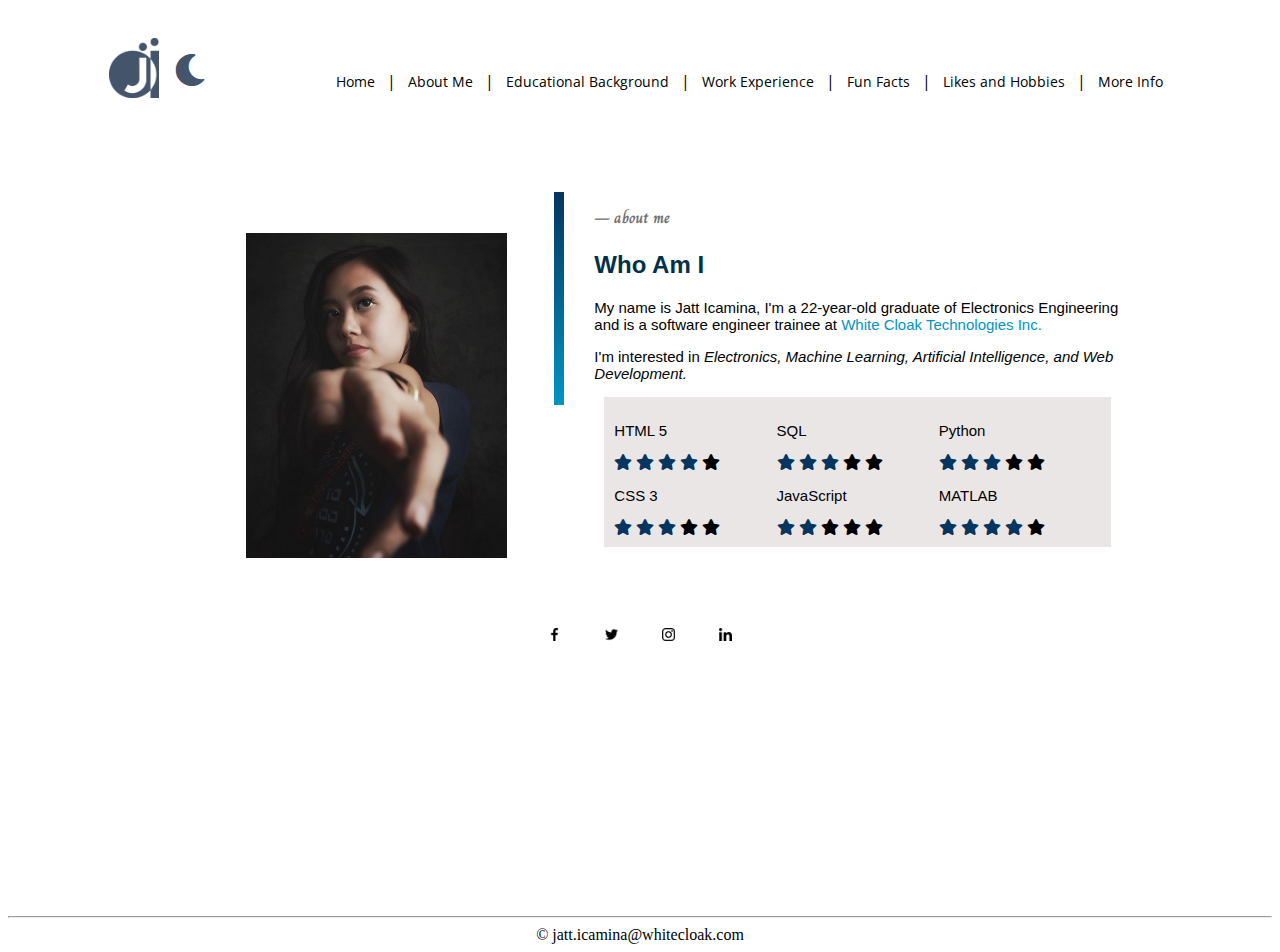
==== pages/about.html @ fee9fb5a "With darkmode" ====
<!DOCTYPE html>
<html>
    <head>

        <meta charset = "utf-8">
        <meta name="viewport" content="width=device-width, initial-scale=1.0">
        <title>Jatt Icamina</title>
        <link rel="icon" href="../media/logo.png" type="image/icon" >
        <link rel="stylesheet" href="../css/style.css">
        <link rel="stylesheet" href="https://cdnjs.cloudflare.com/ajax/libs/font-awesome/5.14.0/css/all.min.css">
        <link href='https://fonts.googleapis.com/css?family=Charm' rel='stylesheet'>
        <link rel="preconnect" href="https://fonts.gstatic.com">
        <link href="https://fonts.googleapis.com/css2?family=Open+Sans&display=swap" rel="stylesheet"> 
    </head>

    <body>
        
        <div class = "container">
            <div class = "navbar">
                <a href="https://icaminajatt.github.io/" target=_blank><img src = "../media/logo.png" class = "logo"></a>
                <i id="moon" class="fas fa-moon fa-2x"></i>
                <nav>
                    <ul id="menuList">
                        <li><a href="../index.html">&nbsp; Home &nbsp;</a> |</li>
                        <li><a href="about.html">&nbsp; About Me &nbsp;</a> |</li>
                        <li><a href="education.html">&nbsp; Educational Background &nbsp;</a> |</li>
                        <li><a href="work.html">&nbsp; Work Experience &nbsp;</a> |</li>
                        <li><a href="funfacts.html">&nbsp; Fun Facts &nbsp;</a> |</li>
                        <li><a href="likes.html">&nbsp; Likes and Hobbies &nbsp;</a> |</li>
                        <li><a href="more.html">&nbsp; More Info &nbsp;</a></li>
                    </ul>
                </nav>
                <img src="../media/menu.png" class="menu" onclick="togglemenu()">
            </div>

            <div class = "aboutRow">
                <div class = "about-col-1">
                    <div class = "aboutMe">
                        <img src="../media/pr.png" alt="Jatt" class ="pic retain">
                    </div>
                </div>
                
                <div class = "about-col-2">
                    <h4>— about me</h4>
                    <h2>Who Am I</h2>
                    <p>My name is Jatt Icamina, I'm a 22-year-old graduate of Electronics Engineering 
                        and is a software engineer trainee at <a href="https://www.whitecloak.com/" target=_blank>
                        White Cloak Technologies Inc.</a>
                    </p>

                    <p>I'm interested in <span>Electronics, Machine Learning, Artificial Intelligence,
                        and Web Development.</span>
                    </p>

                    <div class = "skills">
                        <div class = "skills-col">
                            <p>HTML 5</p>
                            <div class = "stars">
                                <span class="fa fa-star checked"></span>
                                <span class="fa fa-star checked"></span>
                                <span class="fa fa-star checked"></span>
                                <span class="fa fa-star checked"></span>
                                <span class="fa fa-star"></span>
                            </div>

                            <p>CSS 3</p>
                                <div class = "stars">
                                <span class="fa fa-star checked"></span>
                                <span class="fa fa-star checked"></span>
                                <span class="fa fa-star checked"></span>
                                <span class="fa fa-star"></span>
                                <span class="fa fa-star"></span>
                            </div>
                        </div>

                        <div class = "skills-col">
                            <p>SQL</p>
                            <div class = "stars">
                                <span class="fa fa-star checked"></span>
                                <span class="fa fa-star checked"></span>
                                <span class="fa fa-star checked"></span>
                                <span class="fa fa-star"></span>
                                <span class="fa fa-star"></span>
                            </div>

                            <p>JavaScript</p>
                            <div class = "stars">
                                <span class="fa fa-star checked"></span>
                                <span class="fa fa-star checked"></span>
                                <span class="fa fa-star"></span>
                                <span class="fa fa-star"></span>
                                <span class="fa fa-star"></span>
                            </div>
                        </div>

                        <div class = "skills-col">
                            <p>Python</p>
                            <div class = "stars">
                                <span class="fa fa-star checked"></span>
                                <span class="fa fa-star checked"></span>
                                <span class="fa fa-star checked"></span>
                                <span class="fa fa-star"></span>
                                <span class="fa fa-star"></span>
                            </div>

                            <p>MATLAB</p>
                            <div class = "stars">
                                <span class="fa fa-star checked"></span>
                                <span class="fa fa-star checked"></span>
                                <span class="fa fa-star checked"></span>
                                <span class="fa fa-star checked"></span>
                                <span class="fa fa-star"></span>
                            </div>
                        </div>

                    </div>
                </div>
            </div>

            <div class="social-links">
                <a href="https://facebook.com/icaminajatt" target=_blank><img src="../media/facebook-app-symbol.png"></a>
                <a href="https://twitter.com/Jathynelaaa/" target=_blank><img src="../media/twitter.png"></a>
                <a href="https://instagram.com/jathynelaaa/" target=_blank><img src="../media/instagram-logo.png"></a>
                <a href="https://linkedin.com/in/jatticamina" target=_blank><img src="../media/linkedin.png"></a>
            </div>
        </div>
            
        <hr>   

        <footer>
            <a href="mailto:jatt.icamina@whitecloak.com">&#169 jatt.icamina@whitecloak.com</a>
        </footer>
        
        <script src="../js/script.js"></script>
        
    </body>

</html>
---- css/style.css ----
* body html {
    margin: 0;
    padding: 0;
    font-family: monospace, sans-serif;
}

/* fonts */

* p {
    font-family: Cambria, Cochin, Georgia, Times, 'Times New Roman', serif;
}

/* index */
.col-1 h1 {
    font-family: 'Charm', cursive !important;
}

.col-1 h2, p {
    font-family: Cambria, Cochin, Georgia, Times, 'Times New Roman', serif;
}

/* about */

.about-col-2 h4 {
    font-family: 'Charm', cursive;
}

.about-col-2 h2, p {
    font-family: Verdana, Geneva, Tahoma, sans-serif !important;
}

/* work */

.title, h3, p, details{
    font-family: Verdana, Geneva, Tahoma, sans-serif !important;
}
.title h3, p, details {
    font-size: 15px;
}
.work-col-2 h4 {
    font-family: 'Charm', cursive;
}

.work-col-2 h2 {
    font-family: Verdana, Geneva, Tahoma, sans-serif;
}

/* funfacts */

.fun-col-2 h4 {
    font-family: 'Charm', cursive;
}

.fun-col-2 li, summary {
    font-family: Verdana, Geneva, Tahoma, sans-serif !important;
    font-size: 15px;
}

li span {
    color: rgb(11, 175, 134);
}

/* likes */
.like-col-2 h4 {
    font-family: 'Charm', cursive;
}

.like-col-2 ul li {
    font-family: Verdana, Geneva, Tahoma, sans-serif !important;
    font-size: 15px;
}
.pol-container p {
    font-family: 'Architects Daughter', cursive !important;
}

.like-col-2 a {
    text-decoration: none;
    color: rgb(4, 146, 165);
}
/* more */

.add-info, p {
    font-family: 'Lucida Sans', 'Lucida Sans Regular', 'Lucida Grande', 'Lucida Sans Unicode', Geneva, Verdana, sans-serif;
}

.comments span, input {
    font-family: 'Lucida Sans', 'Lucida Sans Regular', 'Lucida Grande', 'Lucida Sans Unicode', Geneva, Verdana, sans-serif;
}

/* END OF FONTS */

.divider {
    background: linear-gradient(to right,#04365f, #0195c2);
    height: 10px;
    width: 50%;
}

* {
    cursor: url(https://cur.cursors-4u.net/cursors/cur-11/cur1054.cur), 
    auto !important;
} 

a:hover {
    cursor: url(https://cur.cursors-4u.net/cursors/cur-11/cur1053.ani), 
    url(http://cur.cursors-4u.net/cursors/cur-11/cur1053.png), 
    auto !important;
    color: #0884cc;
}

.social-links a:hover {
    cursor: url(https://cur.cursors-4u.net/cursors/cur-11/cur1053.ani), 
    url(http://cur.cursors-4u.net/cursors/cur-11/cur1053.png), 
    auto !important;
}

.container {
    width: 100%;
    min-height: 100vh;
    padding-left: 8%;
    padding-right: 8%;
    box-sizing: border-box;
    overflow: hidden;
}

.navbar {
    width: 100%;
    display: flex;
    align-items: center;
    font-family: 'Open Sans', sans-serif;
}

.logo {
    width: 50px;
    cursor: pointer;
    margin: 30px 0;
}

.menu {
    width: 25px;
    cursor: pointer;
    display: none;
}

nav {
    flex: 1;
    text-align: right;
}

nav ul li {
    list-style: none;
    display: inline-block;
    /* margin: 30px; */
}

nav ul a {
    text-decoration: none;
    color: #000;
    font-size: 14px;
}

nav ul a:hover {
    text-decoration: none;
    color:#0884cc;
    font-size: 14px;
}

.row {
    display: flex;
    justify-content: space-between;
    align-items: center;
    margin: 50px;
}

.col-1 {
    flex-basis: 40%;
    position: relative;
    margin-left: 50px;
}

.col-1 h1{
    font-size: 20px;
    color: #707070;
    font-weight: 100;
    margin: 20px 0 10px;
}

.col-1 h2{
    font-size: 54px;
}

.col-1 h2 span{
    color:#02304b
}

.col-1 p{
    font-size: 20px;
}

.btn {
    width: 140px;
    border: 0;
    padding: 12px 10px;
    outline: none;
    color: white;
    /* background: linear-gradient(to right, #fb5283, #ff3527); */
    background: linear-gradient(to right,#04365f, #0195c2);
}

.btn:hover {
    width: 160px;
    display: flex;
    align-items: center;
    justify-content: space-around;
} 

.btn a {
    text-decoration: none;
    color: white;
}

.col-1::after {
    content: '';
    width: 10px;
    height: 57%;
    position: absolute;
    left: -40px;
    top: 8px;
}

.col-2 {
    position: relative;
    flex-basis: 60%;
    display: flex;
    align-items: center;
}

.col-2 .me {
    width: 90%; 
}

.color-box {
    position: absolute;
    right: 0;
    top: 0;
    background: linear-gradient(#04365f, #0195c2);
    border-radius: 20px 0 0 20px;
    height: 100%;
    width: 80%;
    z-index: -1; 
    transform: translateX(150px);
}

.social-links img{
    height: 13px;
    margin: 20px;
    cursor: pointer;
}

.social-links {
    text-align: center;
}

.social-links:hover {
    height: 20px;
}



/* RESPONSIVE */
@media only screen and (max-width: 700px) {
    
    nav ul {
        width: 100%;
        background: linear-gradient(#04365f, #0195c2);
        position: absolute;
        top: 110px;
        right: 0;
        z-index: 2;
    }
    nav ul li{
        display: inline-block;
        margin-top: 5px;
        margin-bottom: 5px;
    }
    nav ul li a{
        color: #fff; 
    }

    .menu {
        display: block;
    }

    #menuList {
        overflow: hidden;
        transition: 0.5s;
    }
    .row {
        flex-direction: column-reverse;
        margin: 50px 0;
    }

    .col-2 {
        flex-basis: 100%;
        margin-bottom: 50px;
    }

    .col-2 .me {
        width: 77%;
    }
    
    .color-box {
        transform: translateX(75px);
    }

    .col-1 {
        flex-basis: 100%;
    }

    .col-1 h1 {
        font-size: 15px;
    }
    .col-1 h2 {
        font-size: 35px;
    }

    .col-1 p {
        font-size: 20px;
    }

    /* ABOUT */

    .about-col-2 {
        margin-bottom: 20px;
    }

    .aboutMe .pic {
        width: 100;
        text-align: center;
    }

    .aboutRow {
        flex-direction: column;
        margin: 20px 0;
    }

    .disp-info h2 {
        text-align: justify;
    }

    .disp-pic {
        margin-top: 0;
    }
    .info-row{
        flex-direction: column;
        margin: 20px 0;
    }

    .skills {
        display: flex;
        flex-direction: column-reverse;
        width: 130%;
    }
    .skills-col {
        width: 100%;
        display: flex;
        flex-direction: column;
        font-size: small;
    }

    /* educ */

    #boxes .box {
        float:none;
        text-align:center;
        width:100%;
    }

    /* work */
    .work-col-2 {
        margin-bottom: 20px;
    }

    .workMe .pic {
        width: 100%;
        text-align: center;
    }
    
    .workRow {
        flex-direction: column;
        margin: 20px 0;
    }

    /* fun facts */
    .fun-col-2 {
        margin-bottom: 20px;
    }

    .funMe .pic {
        width: 100%;
        text-align: center;
    }
    
    .funRow {
        flex-direction: column;
        margin: 20px 0;
    }

    /* likes */

    .like-col-2 {
        margin-bottom: 20px;
    }

    .likeMe .pic {
        width: 100%;
        text-align: center;
    }
    
    .likeMe {
        width: 100%;
    }
    .likeRow {
        flex-direction: column;
        margin: 20px 0;
    }
    
    .title::after {
        display: none;
        }

    /* MORE INFO */
    .add .pic {
        width: 100%;
        text-align: center;
    }

    .comments {
        width: 90%;
        border-radius: 0px;
        padding-left: 0;
        background-color:transparent;
    }

    input[type=text], select {
        width: 100%;
    }

    #test-pic {
        display: block;
    }
    
    .formPopup {
        display: none;
        position: fixed;
        width: 70%;
        left: 30%;
        top: 5%;
        transform: translate(-5%, -2%);
        border: 3px solid #999999;
        box-shadow: #44546a;
        z-index: 9;
      }
    
      .formContainer {
        height: 100%;
        width: 100%;
        padding-top: 20px;
        padding-bottom: 20px;
        background-color: #f2f2f2;
      }
    
} 

.title {
    text-align: center;
    color: #04365f;
    margin-left: 0%;
}


/* ABOUT */

.info-pic {
    flex-basis: 40%;
    position: relative;
    margin-left: 50px;
}
.aboutMe {
    position: relative;
    flex-basis: 60%;
    display: flex;
    align-items: center;
    margin-top: 50px;
}

.aboutMe img{
    text-align: center;
    width: 60%;

    display: block;
    margin-left: auto;
    margin-right: auto;
}
.about-col-2 a {
    text-decoration: none;
    color:  #0195c2 
}

.about-col-2 a:hover {
    color: #04365f;
}
.about-col-2 h4 {
    color: #707070;
}

.about-col-2 p span {
    font-style: italic; 
}
.about-col-2 {
    position: relative;
    flex-basis: 60%;
    align-items: center;
}

.about-col-2 h2 {
    color: #02304b; 
}
.about-col-2::after {
    content: '';
    width: 10px;
    height: 57%;
    background: linear-gradient(#04365f, #0195c2);
    position: absolute;
    left: -40px;
    top: 8px;
}

.aboutRow{
    display: flex;
    justify-content: space-between;
    align-items: center;
    margin: 50px;
}

footer a {
    text-decoration: none;
    text-align: center;
    color: black;
}

footer {
    width: 100%;
    display: inline-block;
    text-align: center;
}

.skills {
    background: rgb(235, 230, 230);
    margin: 10px;
    padding: 10px;
    display: flex;
    flex-direction: row;
}

.skills-col {
    flex: 20%;
}

.checked {
    color: #04365f;
}

/* EDUCATION */


.title {
    color: #04365f;
    margin-bottom: 50px;
}
.education {
    text-align: center;
    flex-basis: 40%;
    position: relative;
    margin-left: 50px;
}

.educRow{
    display: flex;
    justify-content: space-between;
    align-items: center;
    margin: 50px;
    display: flex;
    flex-direction: column;
}

.educList {
    visibility: hidden;
}
  
  /* Clear floats after the columns */
.education:after {
    content: "";
    display: table;
    clear: both;
    margin: 20%;
  }


  
.container-box{
    width:80%; 
    margin:auto;
    overflow:hidden;
} 
  
#boxes{
    margin-top:20px;
}
  
#boxes .box{
    float:left;
    text-align: center;
    width:30%;
    padding:10px;
}
  
#boxes .box img{
    width:90px;
}
  
/* WORK */
.workMe img{
    text-align: center;
    width: 60%;

    display: block;
    margin-left: auto;
    margin-right: auto;
}

.workRow {
    display: flex;
    justify-content: space-between;
    align-items: center;
    margin: 50px;
}

.work-col-2 h4 {
    color: #707070;
}
.work-col-2 {
    position: relative;
    flex-basis: 60%;
    align-items: center;
}

.work-col-2 h2 {
    color: #02304b; 
}

.work-col-2 a {
    text-decoration: none;
    color: rgb(4, 146, 165);
}

/* FUN FACTS */

.funMe img{
    text-align: center;
    width: 60%;

    display: block;
    margin-left: auto;
    margin-right: auto;
}

.funRow {
    display: flex;
    justify-content: space-between;
    align-items: center;
    margin: 50px;
}

.fun-col-2 h4 {
    color: #707070;
}
.fun-col-2 {
    position: relative;
    flex-basis: 60%;
    align-items: center;
}

.fun-col-2 h2 {
    color: #02304b; 
}

.fun-col-2 a {
    text-decoration: none;
}

/* HOBBIES */

.likeMe {
    margin-left: 20%;
    margin-top: 10%;
}
.likeMe img{
    text-align: center;
    width: 40%;

    display: block;
    margin-left: auto;
    margin-right: auto;
}


.likeRow {
    display: flex;
    justify-content: space-between;
    align-items: center;
    margin: 50px;
}

.like-col-2 h4 {
    color: #707070;
}
.like-col-2 {
    position: relative;
    flex-basis: 400%;
    align-items: center;
    margin-right: 5%;
}

.like-col-2 h2 {
    color: #02304b; 
}

.like-col-2 a {
    text-decoration: none;
}

.polaroid {
    width: 60%;
    background-color: white;
    box-shadow: 0 4px 8px 0 rgba(0, 0, 0, 0.2), 0 6px 20px 0 rgba(0, 0, 0, 0.19);
    margin-bottom: 25px;
  }
  
.pol-container {
    text-align: center;
    padding: 10px 20px;
  }

/* MORE INFO */
.add-info {
    text-align: center;
}
.add .pic {
    text-align: center;
}

.add-info a {
    text-decoration: none;
    color: rgb(4, 146, 165);
}

input[type=text], select {
    width: 100%;
    padding: 12px 20px;
    margin: 8px 0;
    display: inline-block;
    border: 1px solid #ccc;
    border-radius: 4px;
    box-sizing: border-box;
  }
  
input[type=submit] {
    width: 100%;
    background-color: #4CAF50;
    color: white;
    padding: 14px 20px;
    margin: 8px 0;
    border: none;
    border-radius: 4px;
    cursor: pointer;
}
  
input[type=submit]:hover {
    background-color: #45a049;
}
  
.comments {
    border-radius: 5px;
    background-color: #f2f2f2;
    padding: 20px;
    text-align: center;
}

.darkpic {
    display: none;
}

  /* DARK MODE */

.dark-mode {
    background: #0b0a14;
    filter: invert(100%);
    position: relative;
}

.dark-mode #form {
    background-color: #ddd;
    padding: 20px;
    width: 80%;
    margin: auto;
  }
.dark-mode .loginPopup {
    position: relative;
    text-align: center;
    width: 100%;
}

.dark-mode .formPopup {
    display: none;
    /* position: fixed; */
    position: absolute;
    width: 50%;
    left: 30%;
    top: 5%;
    /* bottom: 5%; */
    transform: translate(-5%, -2%);
    border: 3px solid #999999;
    box-shadow: #44546a;
    z-index: 9;
}
  
.dark-mode .formContainer {
    /* max-width: 100%; */
    height: 100%;
    width: 100%;
    padding-top: 20px;
    padding-bottom: 40px;
    /* background-color: #fff; */
    background-color: #f2f2f2;
}

.dark-mode .retain {
    filter: invert(100%);
}

.dark-mode .what {
    /* color: white; */
    filter: invert(100%);
}

.dark-mode h1 {
    color: #f7f0e9;
 }

.dark-mode .darkpic {
    display: block;
    margin: auto;
 }

.dark-mode .lightpic {
    display: none;
}

#moon {
    margin: 15px;
    color: #44546a;
}


/* Testimonial */

textarea {
    width: 50%;
    text-align: center;
}

input[type=text], select {
    width: 50%;
    text-align: center;
}

.submit {
    margin: 2%;
    width: 140px;
    border: 0;
    padding: 12px 10px;
    outline: none;
    color: white;
    background: linear-gradient(to right,#04365f, #0195c2);
}

.submit:hover {
    width: 160px;
    align-items: center;
    justify-content: space-around;
} 

.submit a {
    text-decoration: none;
    color: white;
}

.what {
    font-family: 'Charm', cursive !important;
    color: #707070;
}

.intro {
    font-family: monospace;
    font-size: xx-large ;
    text-shadow: #44546a;
    color: #04365f;
}
.parag {
    font-family: 'Lucida Sans', 'Lucida Sans Regular', 'Lucida Grande', 'Lucida Sans Unicode', Geneva, Verdana, sans-serif;
}
/* POPUP FORM */

* {
    box-sizing: border-box;
}

.openBtn {
    display: flex;
    justify-content: left;
}

.openButton {
    font-size: 10px;
    width: 80px;
    border: 0;
    padding: 10px 5px;
    outline: none;
    color: white;
    margin-left: auto;
    background: linear-gradient(to right,#04365f, #0195c2);
}

.loginPopup {
    position: relative;
    text-align: center;
    width: 100%;
}

.formPopup {
    display: none;
    position: fixed;
    width: 50%;
    left: 30%;
    top: 5%;
    /* bottom: 5%; */
    transform: translate(-5%, -2%);
    border: 3px solid #999999;
    box-shadow: #44546a;
    z-index: 9;
}
  
.formContainer {
    /* max-width: 100%; */
    height: 100%;
    width: 100%;
    padding-top: 20px;
    padding-bottom: 40px;
    /* background-color: #fff; */
    background-color: #f2f2f2;
}
.formContainer input[type=text], 
.formContainer input[type=textarea]{
    width: 100%;
    padding: 15px;
    margin: 5px 0 20px 0;
    border: none;
    background: #eee;
    background: white;
}
  
.formContainer input[type=text]:focus,
.formContainer input[type=textarea]:focus {
    background-color: #ddd;
    outline: none;
}
  
.formContainer .btn {
    padding: 12px 20px;
    border: none;
    background-color: #8ebf42;
    color: #fff;
    cursor: pointer;
    width: 100%;
    margin-bottom: 15px;
    opacity: 0.8;
}
  .formContainer .cancel {
    background-color: #cc0000;
}
  .formContainer .btn:hover,
  .openButton:hover {   
    opacity: 1;
}
  
.formContainer {
    font-weight: bolder;
}
  
.formContainer h2 {
    color: #04365f;
    font-size: x-large;
}

  /* TEMPLATE */

#form {
    background-color: #ddd;
    padding: 20px;
    width: 80%;
    margin: auto;
  }

.disp-pic img {
    border-radius: 50%;
    width:10%;
    text-align: center;
    display: block;
    margin-left: auto;
    margin-right: auto;
}

.disp-pic {
    position: relative;
    flex-basis: 60%;
    display: flex;
    align-items: center;
    /* margin-top: 50px; */
}
.disp-info {
    text-align: center;
    width: 80%;
    /* display: inline-block; */
    position: relative;
    flex-basis: 60%;
    /* display: flex; */
    align-items: center;
}

.info {
    padding: 20px 20px 20px 20px;
}
.article {
    width: 50%;
    display: inline-block;
}

.about-col-2 h2 {
    color: #02304b; 
}
.disp-info::after {
    content: '';
    width: 10px;
    height: 60%;
    background: linear-gradient(#04365f, #0195c2);
    position: absolute;
    left: -40px;
    top: 8px;
}

.info-row{
    display: flex;
    justify-content: space-between;
    align-items: center;
}

.disp-info span {
    font-family: monospace;
    text-align: left;
}

.disp-info h2 {
    text-align: left;
    color: #04365f;
}

.disp-info p {
    font-size: large;
}
.dateform {
    text-align: right !important;
}

.edit {
    font-size: 10px;
    width: 80px;
    border: 0;
    padding: 10px 5px;
    outline: none;
    color: white;
    margin-left: auto;
}

.saveCol {
    background-color: #00b712;
    background-image: linear-gradient(315deg, #00b712 0%, #5aff15 74%);    
}

.delCol {
    background-color: #eb4511;
    background-image: linear-gradient(315deg, #eb2a11 0%, #b02e0c 74%);
}

.cancelCol {
    background: linear-gradient(to right,#04365f, #0195c2);
}

.save {
    width: 140px;
    border: 0;
    padding: 12px 10px;
    outline: none;
    color: white;
    /* background: linear-gradient(to right, #fb5283, #ff3527); */
    background: linear-gradient(to right,#04365f, #0195c2);
}

.save:hover {
    width: 160px;
    /* display: flex; */
    align-items: center;
    justify-content: space-around;
}
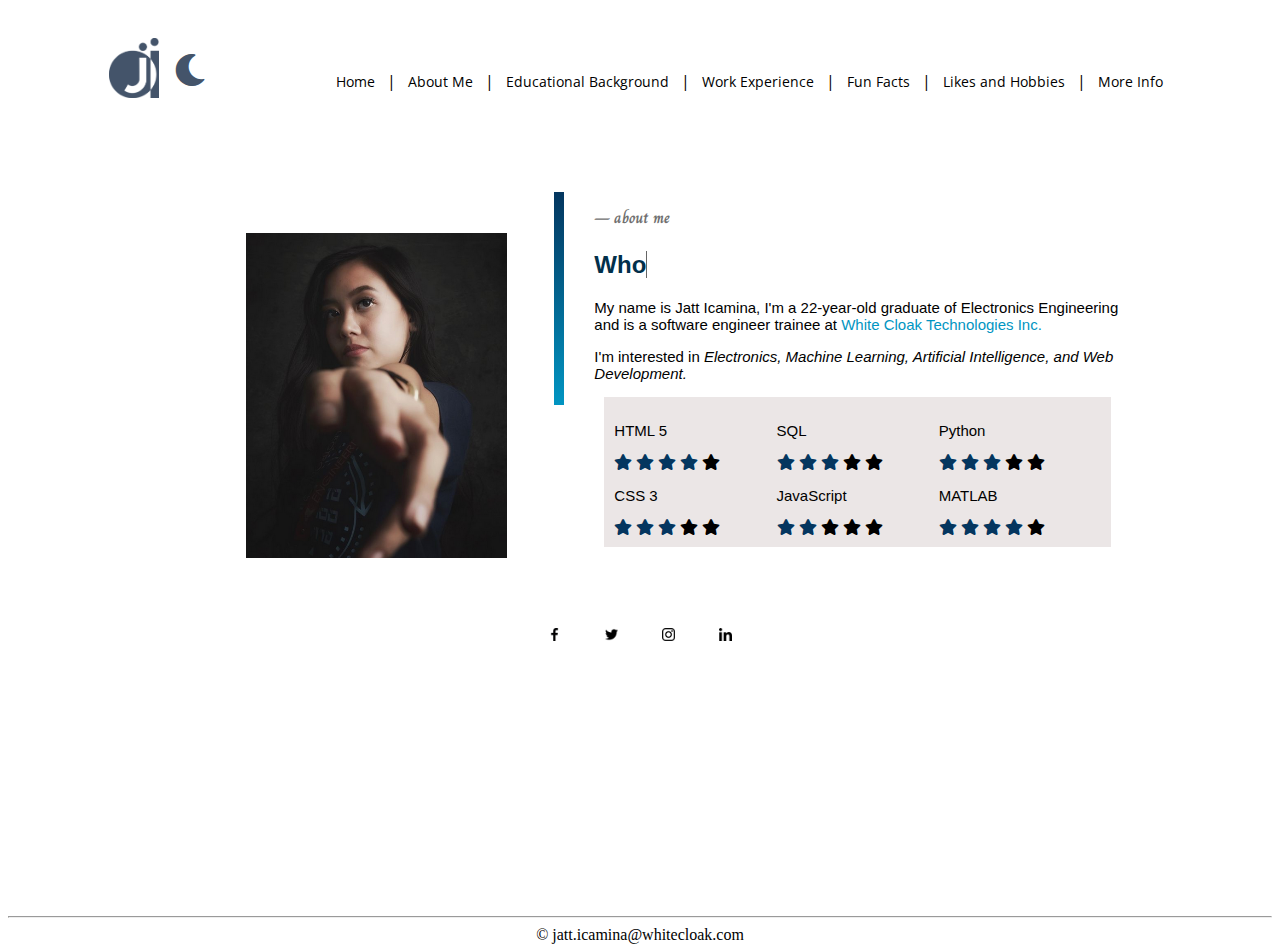
==== commit 2245fb46: "Added letter animation" ====
--- a/pages/about.html
+++ b/pages/about.html
@@ -42,7 +42,8 @@
                 
                 <div class = "about-col-2">
                     <h4>— about me</h4>
-                    <h2>Who Am I</h2>
+                    <h2 class="txt-rotate" data-period="2000"
+                    data-rotate='["Who Am I"]'></h2>
                     <p>My name is Jatt Icamina, I'm a 22-year-old graduate of Electronics Engineering 
                         and is a software engineer trainee at <a href="https://www.whitecloak.com/" target=_blank>
                         White Cloak Technologies Inc.</a>
--- a/css/style.css
+++ b/css/style.css
@@ -435,7 +435,7 @@
     }
 
     .comments {
-        width: 90%;
+        width: 100%;
         border-radius: 0px;
         padding-left: 0;
         background-color:transparent;
@@ -468,6 +468,16 @@
         padding-bottom: 20px;
         background-color: #f2f2f2;
       }
+
+      textarea {
+        width: 100%;
+        text-align: center;
+    }
+    
+    input[type=text], select {
+        width:100%;
+        text-align: center;
+    }
     
 } 
 
@@ -824,11 +834,11 @@
     display: none;
     /* position: fixed; */
     position: absolute;
-    width: 50%;
+    width: 100%;
     left: 30%;
     top: 5%;
     /* bottom: 5%; */
-    transform: translate(-5%, -2%);
+    transform: translate(-30%, -50%);
     border: 3px solid #999999;
     box-shadow: #44546a;
     z-index: 9;
@@ -954,7 +964,7 @@
     left: 30%;
     top: 5%;
     /* bottom: 5%; */
-    transform: translate(-5%, -2%);
+    transform: translate(-10%);
     border: 3px solid #999999;
     box-shadow: #44546a;
     z-index: 9;
@@ -1130,4 +1140,221 @@
     /* display: flex; */
     align-items: center;
     justify-content: space-around;
+} 
+
+
+
+
+/* RESPONSIVE */
+@media only screen and (max-width: 700px) {
+    
+    nav ul {
+        width: 100%;
+        background: linear-gradient(#04365f, #0195c2);
+        position: absolute;
+        top: 110px;
+        right: 0;
+        z-index: 2;
+    }
+    nav ul li{
+        display: inline-block;
+        margin-top: 5px;
+        margin-bottom: 5px;
+    }
+    nav ul li a{
+        color: #fff; 
+    }
+
+    .menu {
+        display: block;
+    }
+
+    #menuList {
+        overflow: hidden;
+        transition: 0.5s;
+    }
+    .row {
+        flex-direction: column-reverse;
+        margin: 50px 0;
+    }
+
+    .col-2 {
+        flex-basis: 100%;
+        margin-bottom: 50px;
+    }
+
+    .col-2 .me {
+        width: 77%;
+    }
+    
+    .color-box {
+        transform: translateX(75px);
+    }
+
+    .col-1 {
+        flex-basis: 100%;
+    }
+
+    .col-1 h1 {
+        font-size: 15px;
+    }
+    .col-1 h2 {
+        font-size: 35px;
+    }
+
+    .col-1 p {
+        font-size: 20px;
+    }
+
+    /* ABOUT */
+
+    .about-col-2 {
+        margin-bottom: 20px;
+    }
+
+    .aboutMe .pic {
+        width: 100;
+        text-align: center;
+    }
+
+    .aboutRow {
+        flex-direction: column;
+        margin: 20px 0;
+    }
+
+    .disp-info h2 {
+        text-align: justify;
+    }
+
+    .disp-pic {
+        margin-top: 0;
+    }
+    .info-row{
+        flex-direction: column;
+        margin: 20px 0;
+    }
+
+    .skills {
+        display: flex;
+        flex-direction: column-reverse;
+        width: 130%;
+    }
+    .skills-col {
+        width: 100%;
+        display: flex;
+        flex-direction: column;
+        font-size: small;
+    }
+
+    /* educ */
+
+    #boxes .box {
+        float:none;
+        text-align:center;
+        width:100%;
+    }
+
+    /* work */
+    .work-col-2 {
+        margin-bottom: 20px;
+    }
+
+    .workMe .pic {
+        width: 100%;
+        text-align: center;
+    }
+    
+    .workRow {
+        flex-direction: column;
+        margin: 20px 0;
+    }
+
+    /* fun facts */
+    .fun-col-2 {
+        margin-bottom: 20px;
+    }
+
+    .funMe .pic {
+        width: 100%;
+        text-align: center;
+    }
+    
+    .funRow {
+        flex-direction: column;
+        margin: 20px 0;
+    }
+
+    /* likes */
+
+    .like-col-2 {
+        margin-bottom: 20px;
+    }
+
+    .likeMe .pic {
+        width: 100%;
+        text-align: center;
+    }
+    
+    .likeMe {
+        width: 100%;
+    }
+    .likeRow {
+        flex-direction: column;
+        margin: 20px 0;
+    }
+    
+    .title::after {
+        display: none;
+        }
+
+    /* MORE INFO */
+    .add .pic {
+        width: 100%;
+        text-align: center;
+    }
+
+    .comments {
+        width: 100%;
+        border-radius: 0px;
+        padding-left: 20px;
+        padding-right: 20px;
+        background-color: #f2f2f2;
+    }
+
+    .comments h3 {
+        margin-top: 0px;
+    }
+    input[type=text], select {
+        width: 100%;
+    }
+
+    #test-pic {
+        display: block;
+    }
+    
+    .formPopup {
+        display: none;
+        position: fixed;
+        width: 70%;
+        left: 30%;
+        top: 5%;
+        transform: translate(-22%);
+        border: 3px solid #999999;
+        box-shadow: #44546a;
+        z-index: 9;
+      }
+    
+      .formContainer {
+        height: 100%;
+        width: 100%;
+        padding-top: 20px;
+        padding-bottom: 20px;
+        background-color: #f2f2f2;
+      }
+
+      textarea {
+        width: 100%;
+        text-align: center;
+    }
+    
 } 